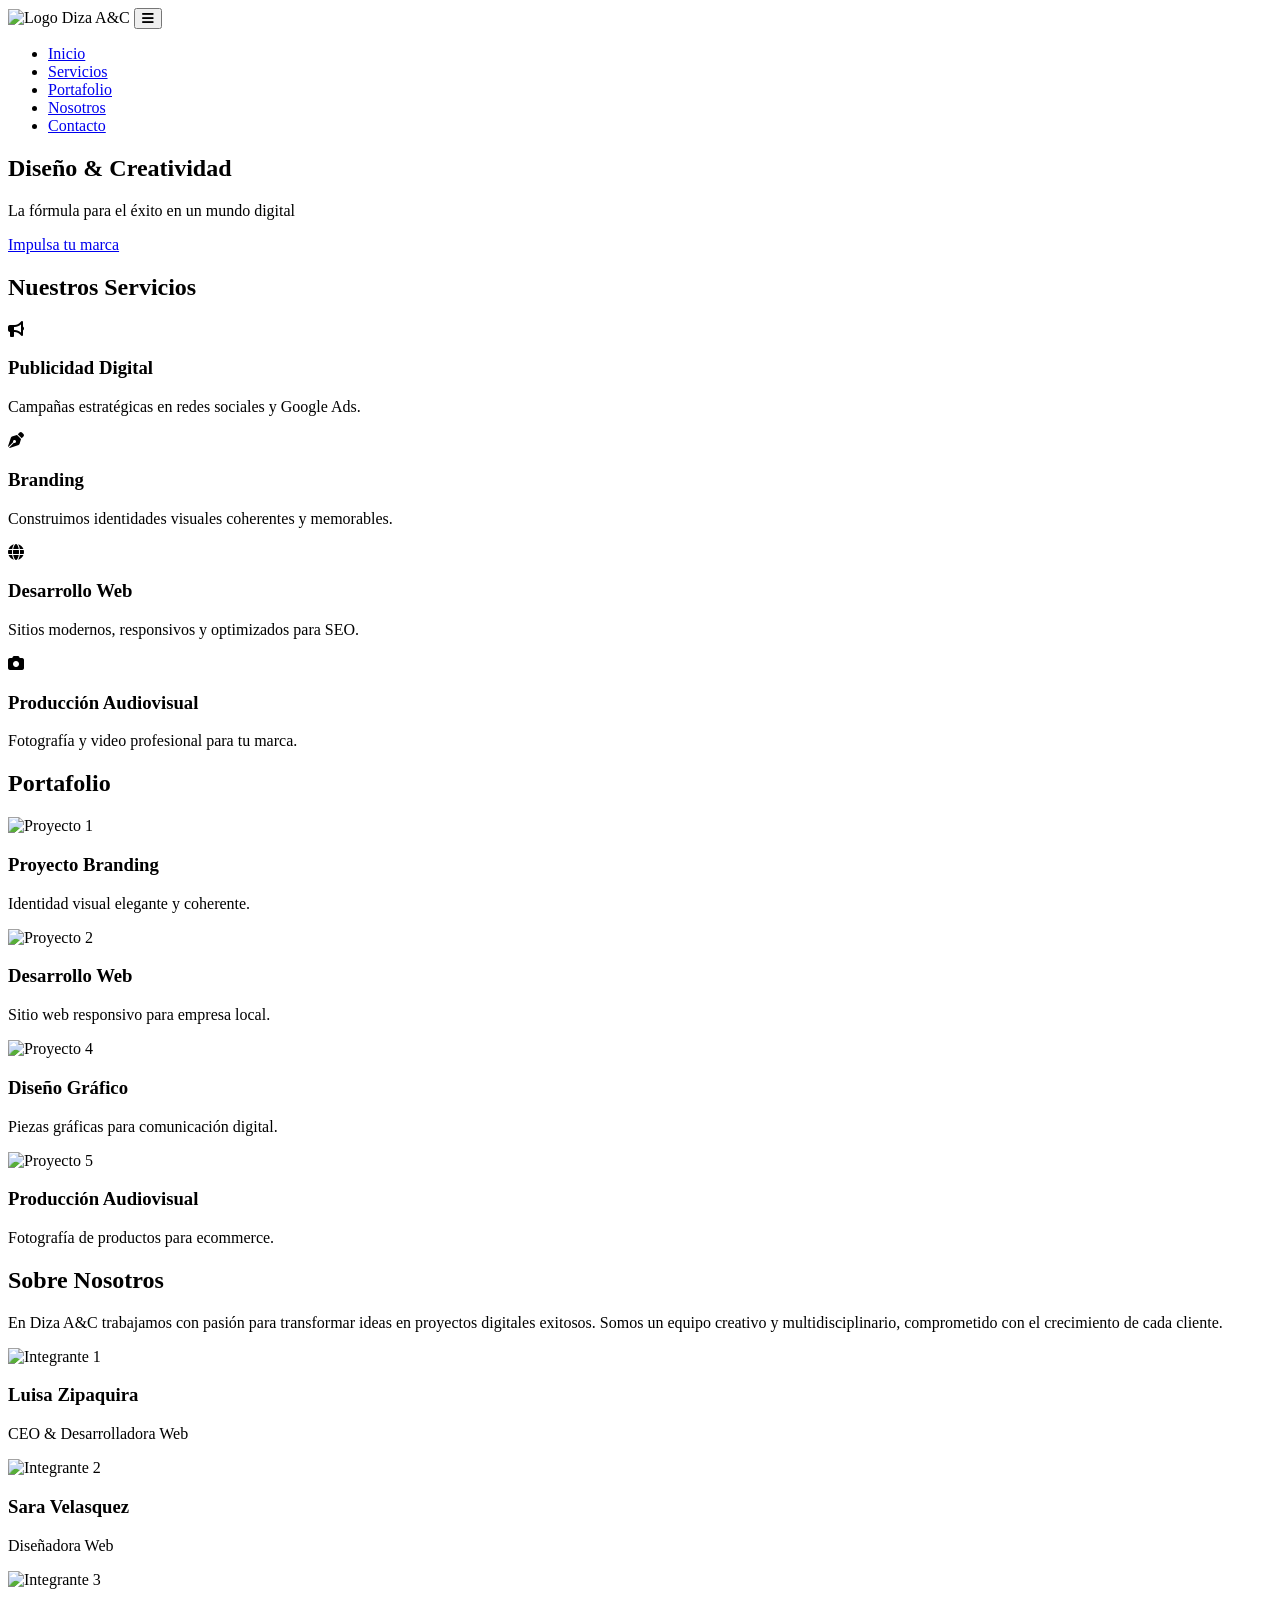
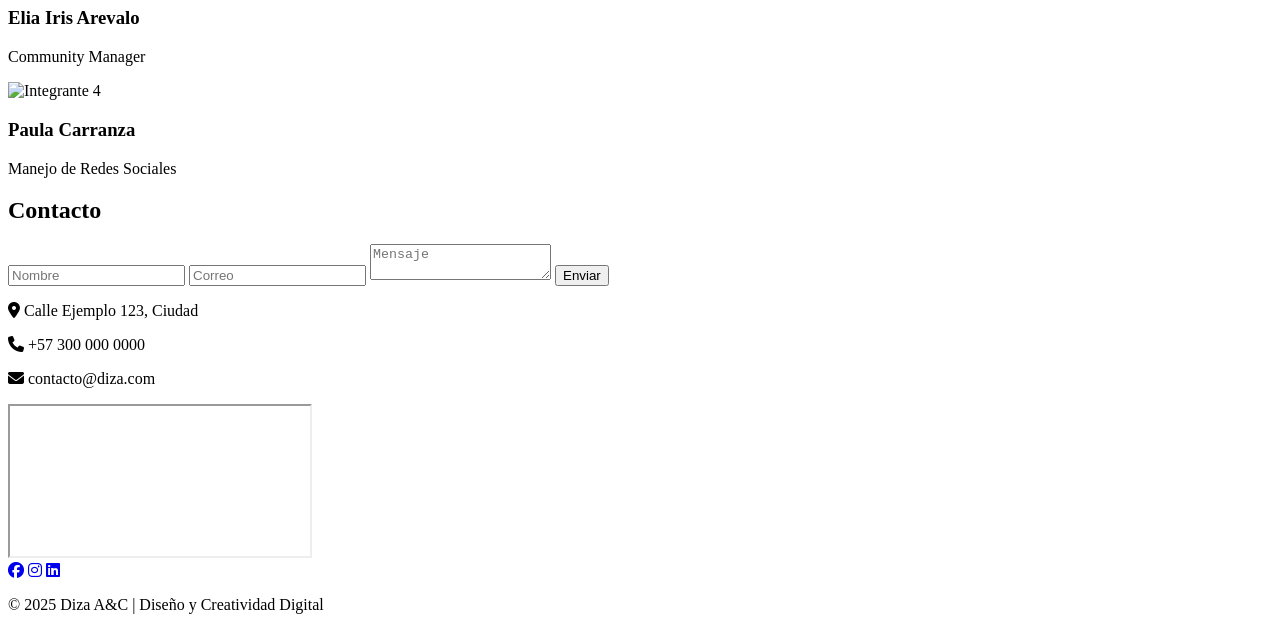
==== index.html @ 9c0b898d "Add files via upload" ====
<!DOCTYPE html>
<html lang="es">
<head>
  <meta charset="UTF-8">
  <meta name="viewport" content="width=device-width, initial-scale=1.0">
  <title>Diza A&C | Agencia de Marketing Digital</title>
  <link rel="stylesheet" href="css/style.css">
  <!-- Google Fonts -->
  <link href="https://fonts.googleapis.com/css2?family=Playfair+Display:wght@600&family=Poppins:wght@300;400;600;700&display=swap" rel="stylesheet">
  <!-- Font Awesome -->
  <link rel="stylesheet" href="https://cdnjs.cloudflare.com/ajax/libs/font-awesome/6.5.0/css/all.min.css">
</head>
<body>

<!-- NAVBAR -->
<header>
  <nav class="navbar container">
    
    <img src="img/logo.svg" alt="Logo Diza A&C" width="150" height="50" >
    <button class="nav-toggle" id="nav-toggle"><i class="fas fa-bars"></i></button>
    <ul class="nav-links" id="nav-links">
      <li><a href="#inicio" class="active">Inicio</a></li>
      <li><a href="servicios.html">Servicios</a></li>
      <li><a href="portafolio.html">Portafolio</a></li>
      <li><a href="nosotros.html">Nosotros</a></li>
      <li><a href="contacto.html">Contacto</a></li>
    </ul>
  </nav>
</header>

<!-- HERO -->
<section id="inicio" class="hero">
  <div class="hero-overlay"></div>
  <div class="hero-content">
    <h1>Diseño & Creatividad</h1>
    <p>La fórmula para el éxito en un mundo digital</p>
    <a href="#servicios" class="btn-primary">Impulsa tu marca</a>
  </div>
</section>

<!-- SERVICIOS -->
<section id="servicios" class="section">
  <div class="container">
    <h2 class="section-title">Nuestros Servicios</h2>
    <div class="grid">
      <div class="card">
        <i class="fas fa-bullhorn icon"></i>
        <h3>Publicidad Digital</h3>
        <p>Campañas estratégicas en redes sociales y Google Ads.</p>
      </div>
      <div class="card">
        <i class="fas fa-pen-nib icon"></i>
        <h3>Branding</h3>
        <p>Construimos identidades visuales coherentes y memorables.</p>
      </div>
      <div class="card">
        <i class="fas fa-globe icon"></i>
        <h3>Desarrollo Web</h3>
        <p>Sitios modernos, responsivos y optimizados para SEO.</p>
      </div>
      <div class="card">
        <i class="fas fa-camera icon"></i>
        <h3>Producción Audiovisual</h3>
        <p>Fotografía y video profesional para tu marca.</p>
      </div>
    </div>
  </div>
</section>

<!-- PORTAFOLIO -->
<section id="portafolio" class="section dark">
  <div class="container">
    <h2 class="section-title">Portafolio</h2>
    <div class="grid portfolio">
      <div class="card">
        <img src="img/Identidad.jpg" alt="Proyecto 1">
        <h3>Proyecto Branding</h3>
        <p>Identidad visual elegante y coherente.</p>
      </div>
      <div class="card">
        <img src="img/Index.jpg" alt="Proyecto 2">
        <h3>Desarrollo Web</h3>
        <p>Sitio web responsivo para empresa local.</p>
      </div>
      <div class="card">
        <img src="img/Express.jpg" alt="Proyecto 4">
        <h3>Diseño Gráfico</h3>
        <p>Piezas gráficas para comunicación digital.</p>
      </div>
      <div class="card">
        <img src="img/Visual.jpg" alt="Proyecto 5">
        <h3>Producción Audiovisual</h3>
        <p>Fotografía de productos para ecommerce.</p>
      </div>
    </div>
  </div>
</section>

<!-- NOSOTROS -->
<section id="nosotros" class="nosotros section">
  <div class="container">
    <h2>Sobre Nosotros</h2>
    <p>
      En Diza A&C trabajamos con pasión para transformar ideas en proyectos digitales exitosos.
      Somos un equipo creativo y multidisciplinario, comprometido con el crecimiento de cada cliente.
    </p>

    <div class="team">
      <div class="member">
        <img src="img/Luisa (2).jpeg" alt="Integrante 1">
        <h3>Luisa Zipaquira</h3>
        <p>CEO & Desarrolladora Web</p>
      </div>
      <div class="member">
        <img src="img/sara.jpeg" alt="Integrante 2">
        <h3>Sara Velasquez</h3>
        <p>Diseñadora Web</p>
      </div>
      <div class="member">
        <img src="img/Iris.jpeg" alt="Integrante 3">
        <h3>Elia Iris Arevalo</h3>
        <p>Community Manager</p>
      </div>
      <div class="member">
        <img src="img/paula.jpeg" alt="Integrante 4">
        <h3>Paula Carranza</h3>
        <p>Manejo de Redes Sociales</p>
      </div>
    </div>
  </div>
</section>

<!-- CONTACTO -->
<section id="contacto" class="section dark">
  <div class="container">
    <h2 class="section-title">Contacto</h2>
    <div class="contact-grid">
      <form class="form">
        <input type="text" placeholder="Nombre" required>
        <input type="email" placeholder="Correo" required>
        <textarea placeholder="Mensaje" required></textarea>
        <button type="submit" class="btn-primary">Enviar</button>
      </form>
      <div class="info">
        <p><i class="fas fa-map-marker-alt"></i> Calle Ejemplo 123, Ciudad</p>
        <p><i class="fas fa-phone"></i> +57 300 000 0000</p>
        <p><i class="fas fa-envelope"></i> contacto@diza.com</p>
        <iframe src="https://www.google.com/maps?q=bogota&output=embed"></iframe>
        <div class="socials">
          <a href="#"><i class="fab fa-facebook"></i></a>
          <a href="#"><i class="fab fa-instagram"></i></a>
          <a href="#"><i class="fab fa-linkedin"></i></a>
        </div>
      </div>
    </div>
  </div>
</section>

<!-- FOOTER -->
<footer>
  <p>&copy; 2025 Diza A&C | Diseño y Creatividad Digital</p>
</footer>

<!-- JS -->
<script>
  const toggle = document.getElementById('nav-toggle');
  const links = document.getElementById('nav-links');
  toggle.addEventListener('click', () => {
    links.classList.toggle('open');
  });
</script>

</body>
</html>
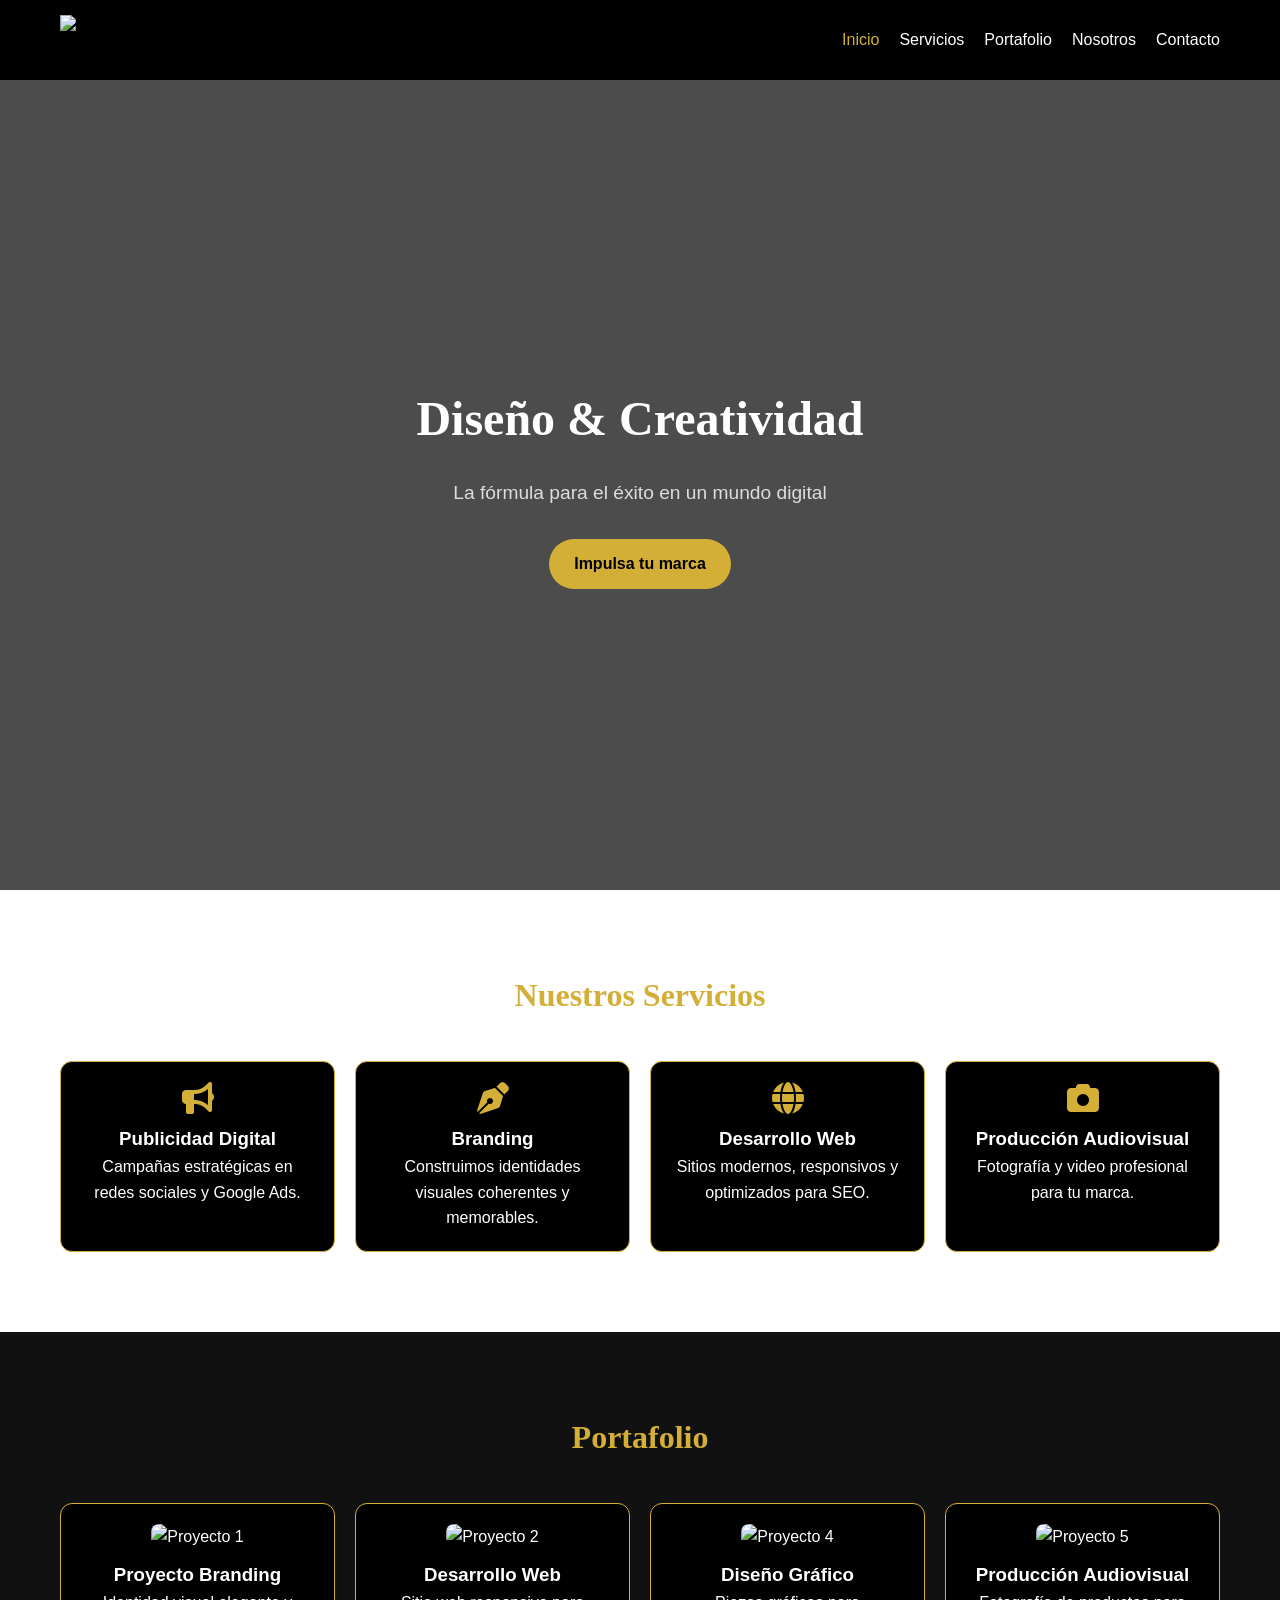
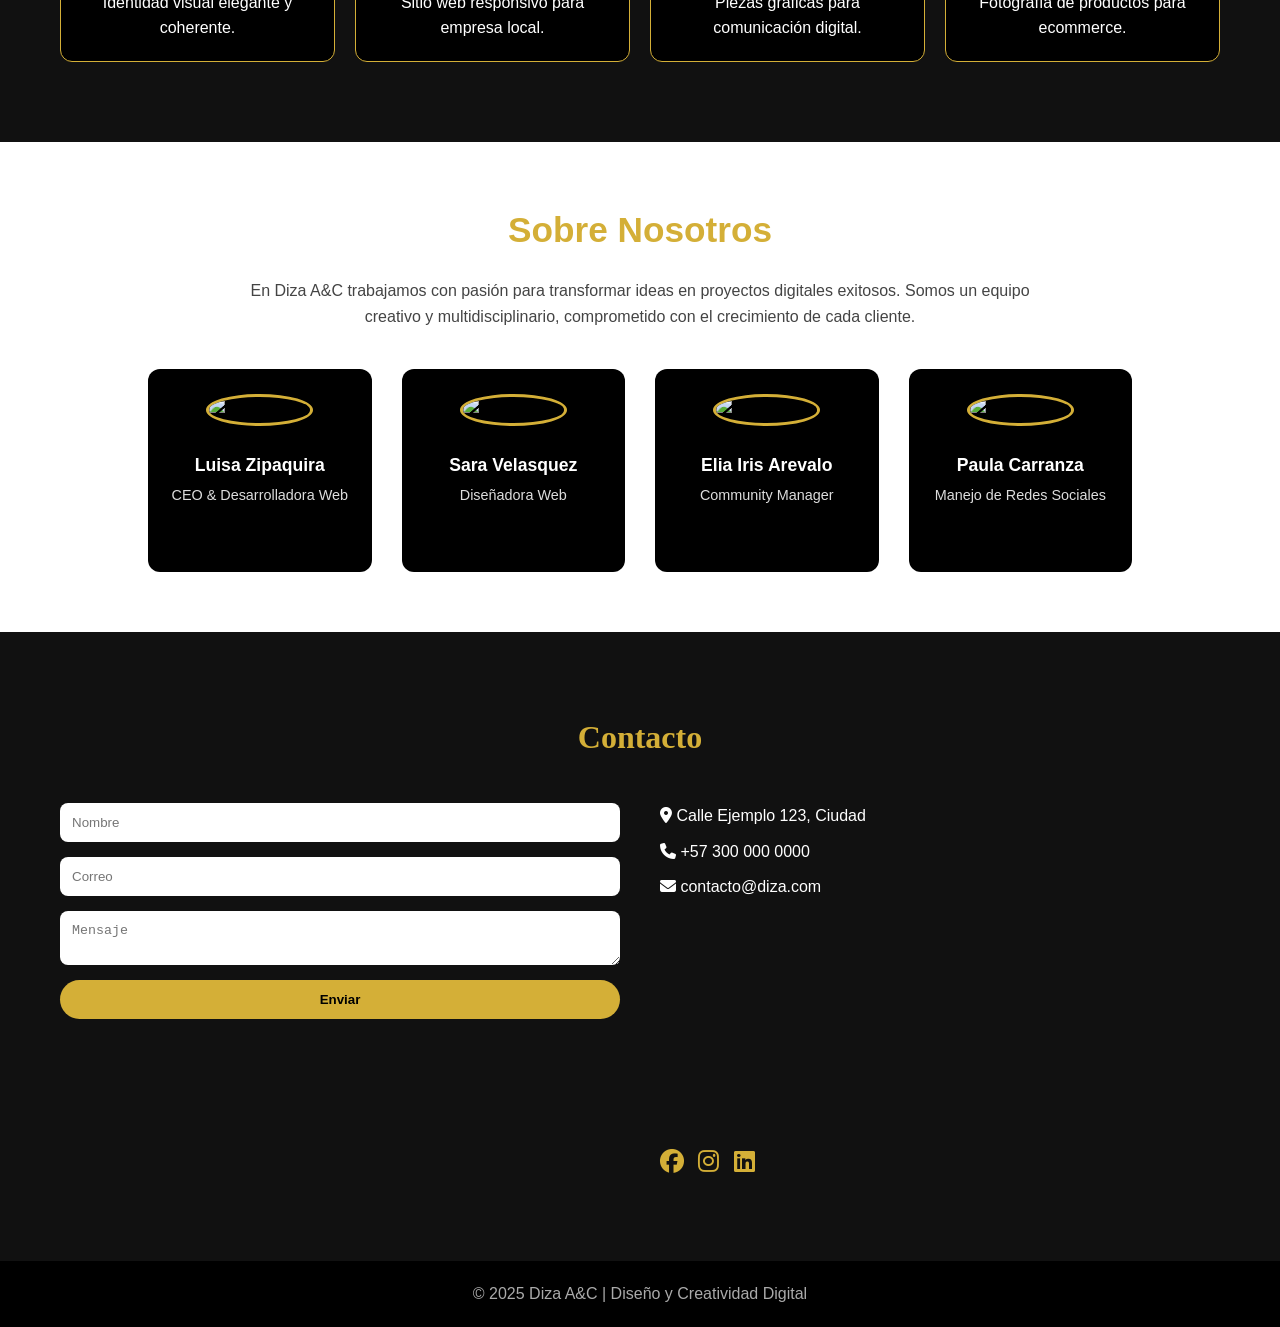
==== commit 42549a59: "Update index.html" ====
--- a/index.html
+++ b/index.html
@@ -4,7 +4,7 @@
   <meta charset="UTF-8">
   <meta name="viewport" content="width=device-width, initial-scale=1.0">
   <title>Diza A&C | Agencia de Marketing Digital</title>
-  <link rel="stylesheet" href="css/style.css">
+  <link rel="stylesheet" href="style.css">
   <!-- Google Fonts -->
   <link href="https://fonts.googleapis.com/css2?family=Playfair+Display:wght@600&family=Poppins:wght@300;400;600;700&display=swap" rel="stylesheet">
   <!-- Font Awesome -->
@@ -172,3 +172,4 @@
 
 </body>
 </html>
+
--- a/style.css
+++ b/style.css
@@ -0,0 +1,242 @@
+:root {
+  --negro: #000;
+  --blanco: #fff;
+  --dorado: #d4af37;
+  --gris: #111;
+}
+
+* { margin: 0; padding: 0; box-sizing: border-box; }
+body {
+  font-family: 'Poppins', sans-serif;
+  background: var(--blanco);
+  color: var(--negro);
+  line-height: 1.6;
+}
+.container { max-width: 1200px; margin: auto; padding: 0 20px; }
+
+/* NAVBAR */
+header { background: var(--negro); }
+.navbar {
+  display: flex; justify-content: space-between; align-items: center;
+  padding: 15px 20px;
+}
+.logo { font-family: 'Playfair Display', serif; color: var(--blanco); font-size: 1.5rem; }
+.logo span { color: var(--dorado); }
+.nav-links { list-style: none; display: flex; gap: 20px; }
+.nav-links li a { color: var(--blanco); text-decoration: none; transition: .3s; }
+.nav-links li a:hover, .nav-links li a.active { color: var(--dorado); }
+.nav-toggle { display: none; background: none; border: none; color: var(--blanco); font-size: 1.5rem; }
+
+/* HERO */
+.hero {
+  position: relative;
+  background: url('https://www.aden.org/wp-content/uploads/2024/01/compliance-4-1024x683.jpeg') no-repeat center/cover;
+  color: var(--blanco);
+  height: 90vh;
+  display: flex;
+  align-items: center;
+  justify-content: center;
+  text-align: center;
+  padding: 20px;
+}
+
+.hero-overlay {
+  position: absolute;
+  inset: 0;
+  background: rgba(0,0,0,0.7);
+}
+
+.hero-content {
+  position: relative;
+  z-index: 1;
+  max-width: 800px;
+}
+
+.hero h1 {
+  font-size: 3rem;
+  font-family: 'Playfair Display', serif;
+  margin-bottom: 20px;
+}
+
+.hero p {
+  font-size: 1.2rem;
+  margin-bottom: 30px;
+  color: #ddd;
+}
+
+.btn-primary {
+  display: inline-block;
+  background-color: var(--dorado);
+  color: var(--negro);
+  padding: 12px 25px;
+  border-radius: 25px;
+  text-decoration: none;
+  font-weight: bold;
+  transition: all 0.3s ease;
+}
+
+.btn-primary:hover {
+  background-color: #b8911a; /* un dorado más oscuro */
+  transform: scale(1.05);
+}
+
+/* SECCIONES */
+.section { padding: 80px 20px; }
+.section.dark { background: var(--gris); color: var(--blanco); }
+.section-title { font-family: 'Playfair Display', serif; font-size: 2rem; margin-bottom: 40px; text-align: center; color: var(--dorado); }
+
+/* GRID */
+.grid { display: grid; grid-template-columns: repeat(auto-fit, minmax(250px, 1fr)); gap: 20px; }
+
+/* CARDS */
+.card {
+  background: var(--negro); color: var(--blanco);
+  padding: 20px; border-radius: 12px; text-align: center;
+  border: 1px solid var(--dorado); transition: .3s;
+}
+.card:hover { transform: translateY(-5px); }
+.card img { width: 100%; border-radius: 8px; margin-bottom: 10px; }
+.icon { font-size: 2rem; color: var(--dorado); margin-bottom: 10px; }
+
+/* ABOUT */
+/* Sección Nosotros */
+.nosotros {
+  background: var(--blanco);
+  padding: 60px 10%;
+  text-align: center;
+}
+
+.nosotros h2 {
+  color: var(--dorado);
+  margin-bottom: 20px;
+  font-size: 2.2rem;
+}
+
+.nosotros p {
+  max-width: 800px;
+  margin: 0 auto 40px;
+  color: #444;
+  line-height: 1.6;
+}
+
+/* Grid del equipo */
+.nosotros .team {
+  display: grid;
+  grid-template-columns: repeat(auto-fit, minmax(200px, 1fr));
+  gap: 30px;
+}
+
+.nosotros .member {
+  background: var(--negro);
+  padding: 25px 20px;
+  border-radius: 12px;
+  transition: transform 0.3s ease, box-shadow 0.3s ease;
+}
+
+.nosotros .member:hover {
+  transform: translateY(-5px);
+  box-shadow: 0 6px 15px rgba(0,0,0,0.3);
+}
+
+.nosotros .member img {
+  width: 120px;
+  height: 120px;
+  object-fit: cover;
+  border-radius: 50%;
+  border: 3px solid var(--dorado);
+  margin-bottom: 15px;
+}
+
+.nosotros .member h3 {
+  color: var(--blanco);
+  margin: 10px 0 5px;
+  font-size: 1.1rem;
+}
+
+.nosotros .member p {
+  color: #ddd;
+  font-size: 0.9rem;
+}
+
+/* CONTACTO */
+.contact-grid { display: grid; grid-template-columns: 1fr 1fr; gap: 40px; }
+.form { display: flex; flex-direction: column; gap: 15px; }
+.form input, .form textarea {
+  padding: 12px; border: none; border-radius: 8px;
+}
+.form button { border: none; cursor: pointer; }
+.info p { margin-bottom: 10px; }
+.info iframe { width: 100%; height: 200px; border: none; border-radius: 8px; margin-top: 10px; }
+.socials { margin-top: 15px; }
+.socials a { color: var(--dorado); font-size: 1.5rem; margin-right: 10px; transition: .3s; }
+.socials a:hover { color: var(--blanco); }
+
+/* FOOTER */
+footer { background: var(--negro); color: #aaa; text-align: center; padding: 20px; }
+
+/* RESPONSIVE */
+@media (max-width: 768px) {
+  .nav-links { display: none; flex-direction: column; background: var(--negro); position: absolute; top: 60px; right: 20px; padding: 20px; border-radius: 8px; }
+  .nav-links.open { display: flex; }
+  .nav-toggle { display: block; }
+  .about { grid-template-columns: 1fr; }
+  .contact-grid { grid-template-columns: 1fr; }
+}
+
+/* ===================== */
+/* RESPONSIVE DESIGN     */
+/* ===================== */
+
+/* Tablets */
+@media (max-width: 992px) {
+  .navbar {
+    flex-direction: column;
+    align-items: flex-start;
+  }
+  .nav-links {
+    margin-top: 10px;
+    flex-wrap: wrap;
+    gap: 10px;
+  }
+  .page-hero h1 {
+    font-size: 2.2rem;
+  }
+}
+
+/* Celulares */
+@media (max-width: 600px) {
+  .navbar {
+    padding: 10px 20px;
+  }
+  .logo {
+    font-size: 1.2rem;
+  }
+  .nav-links {
+    flex-direction: column;
+    gap: 12px;
+    width: 100%;
+  }
+  .nav-links a {
+    display: block;
+    width: 100%;
+    text-align: left;
+    padding: 8px 0;
+  }
+
+  .page-hero {
+    padding: 60px 15px;
+  }
+  .page-hero h1 {
+    font-size: 1.8rem;
+  }
+  .page-hero p {
+    font-size: 1rem;
+  }
+
+  .team {
+    grid-template-columns: 1fr;
+  }
+  .cards, .grid {
+    grid-template-columns: 1fr;
+  }
+}
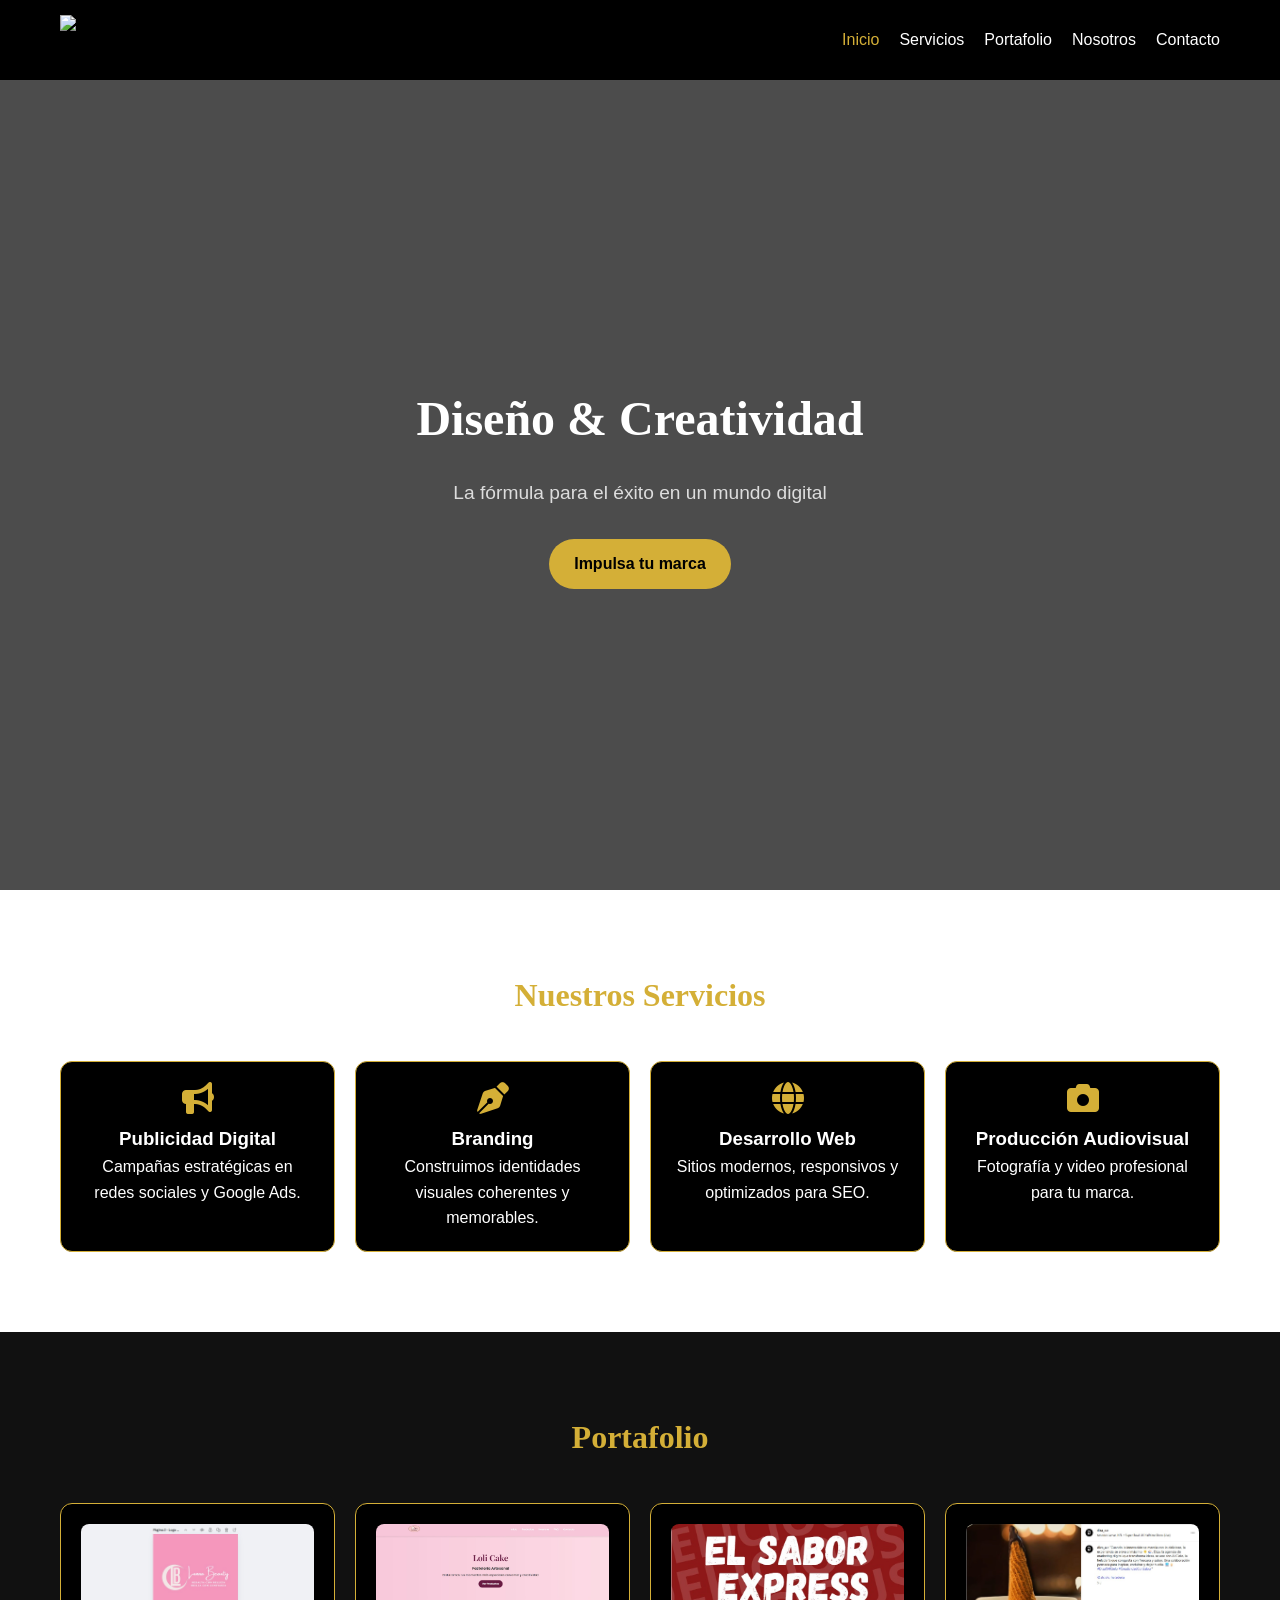
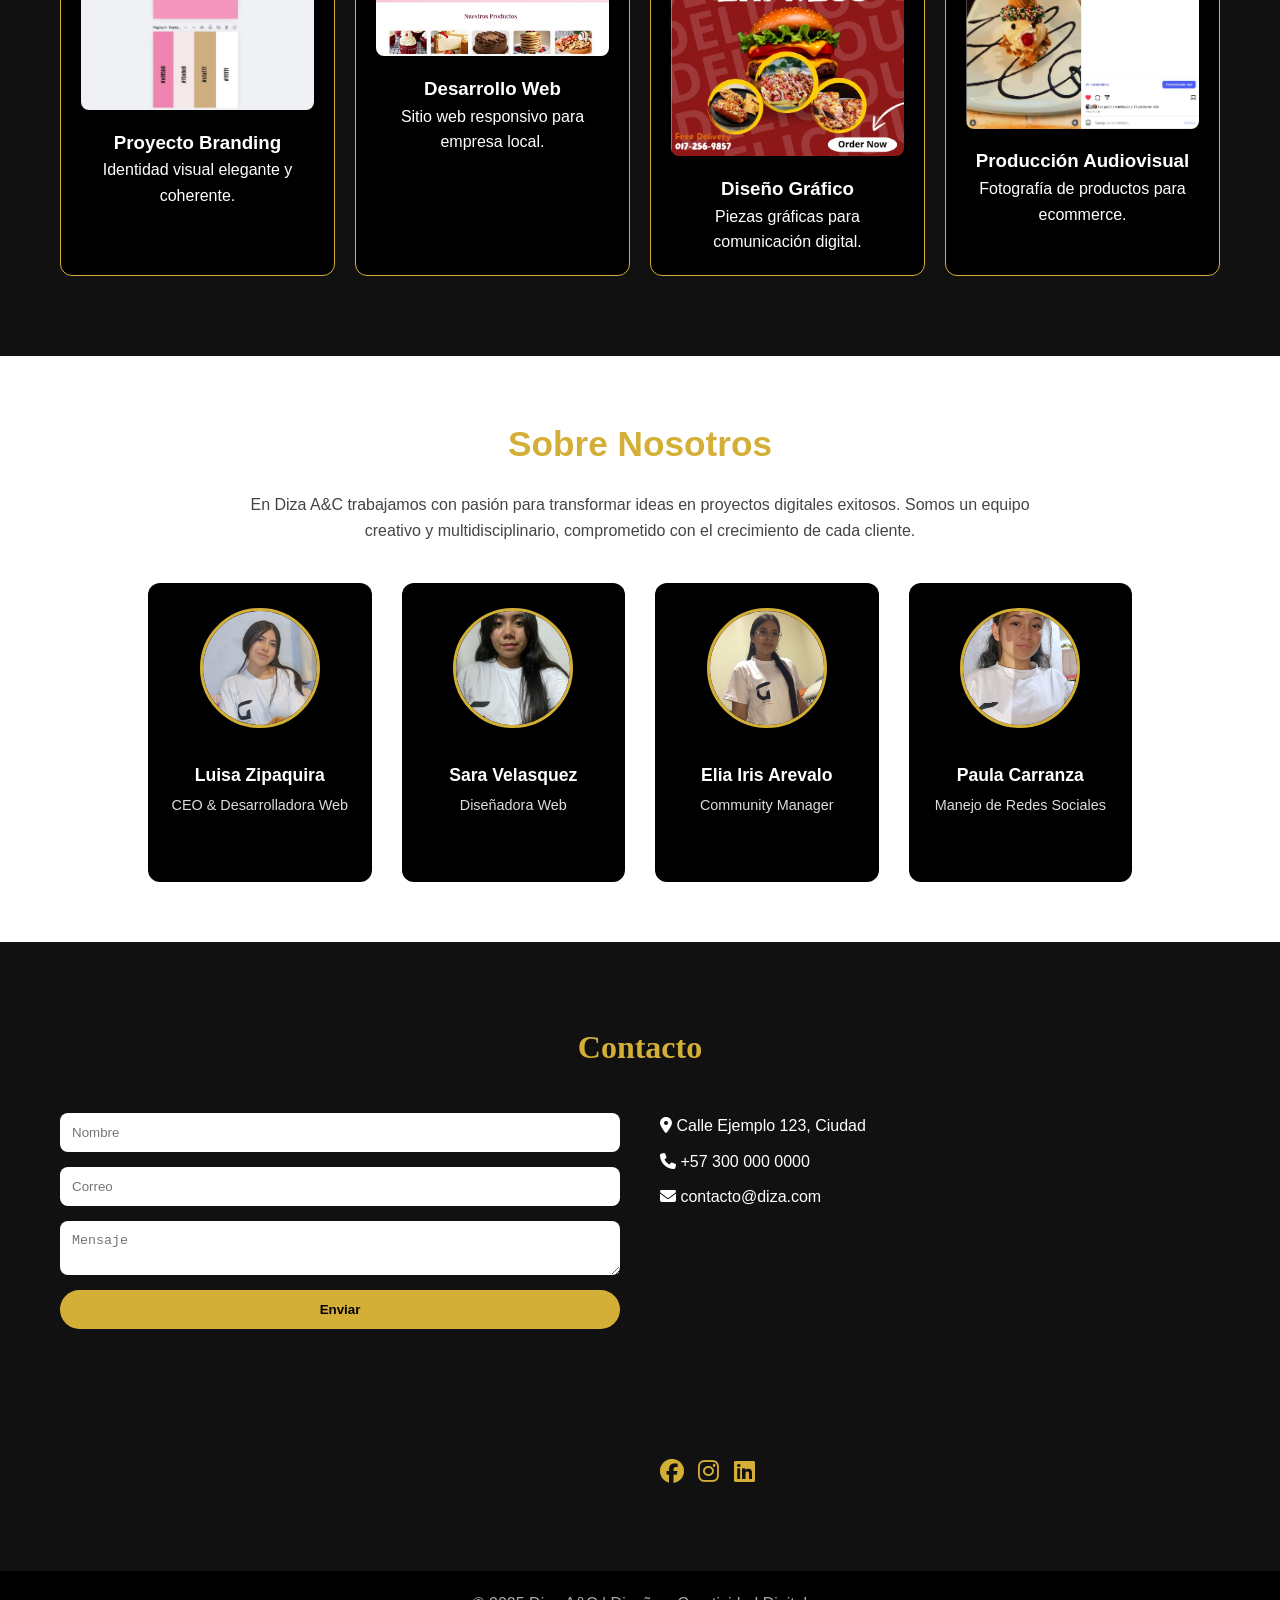
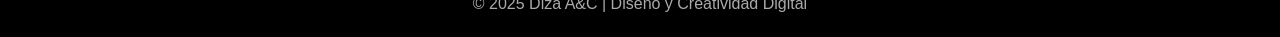
==== commit 15879efa: "Update index.html" ====
--- a/index.html
+++ b/index.html
@@ -73,22 +73,22 @@
     <h2 class="section-title">Portafolio</h2>
     <div class="grid portfolio">
       <div class="card">
-        <img src="img/Identidad.jpg" alt="Proyecto 1">
+        <img src="Identidad.jpg" alt="Proyecto 1">
         <h3>Proyecto Branding</h3>
         <p>Identidad visual elegante y coherente.</p>
       </div>
       <div class="card">
-        <img src="img/Index.jpg" alt="Proyecto 2">
+        <img src="Index.jpg" alt="Proyecto 2">
         <h3>Desarrollo Web</h3>
         <p>Sitio web responsivo para empresa local.</p>
       </div>
       <div class="card">
-        <img src="img/Express.jpg" alt="Proyecto 4">
+        <img src="Express.jpg" alt="Proyecto 4">
         <h3>Diseño Gráfico</h3>
         <p>Piezas gráficas para comunicación digital.</p>
       </div>
       <div class="card">
-        <img src="img/Visual.jpg" alt="Proyecto 5">
+        <img src="Visual.jpg" alt="Proyecto 5">
         <h3>Producción Audiovisual</h3>
         <p>Fotografía de productos para ecommerce.</p>
       </div>
@@ -107,22 +107,22 @@
 
     <div class="team">
       <div class="member">
-        <img src="img/Luisa (2).jpeg" alt="Integrante 1">
+        <img src="Luisa (2).jpeg" alt="Integrante 1">
         <h3>Luisa Zipaquira</h3>
         <p>CEO & Desarrolladora Web</p>
       </div>
       <div class="member">
-        <img src="img/sara.jpeg" alt="Integrante 2">
+        <img src="sara.jpeg" alt="Integrante 2">
         <h3>Sara Velasquez</h3>
         <p>Diseñadora Web</p>
       </div>
       <div class="member">
-        <img src="img/Iris.jpeg" alt="Integrante 3">
+        <img src="Iris.jpeg" alt="Integrante 3">
         <h3>Elia Iris Arevalo</h3>
         <p>Community Manager</p>
       </div>
       <div class="member">
-        <img src="img/paula.jpeg" alt="Integrante 4">
+        <img src="paula.jpeg" alt="Integrante 4">
         <h3>Paula Carranza</h3>
         <p>Manejo de Redes Sociales</p>
       </div>
@@ -173,3 +173,4 @@
 </body>
 </html>
 
+
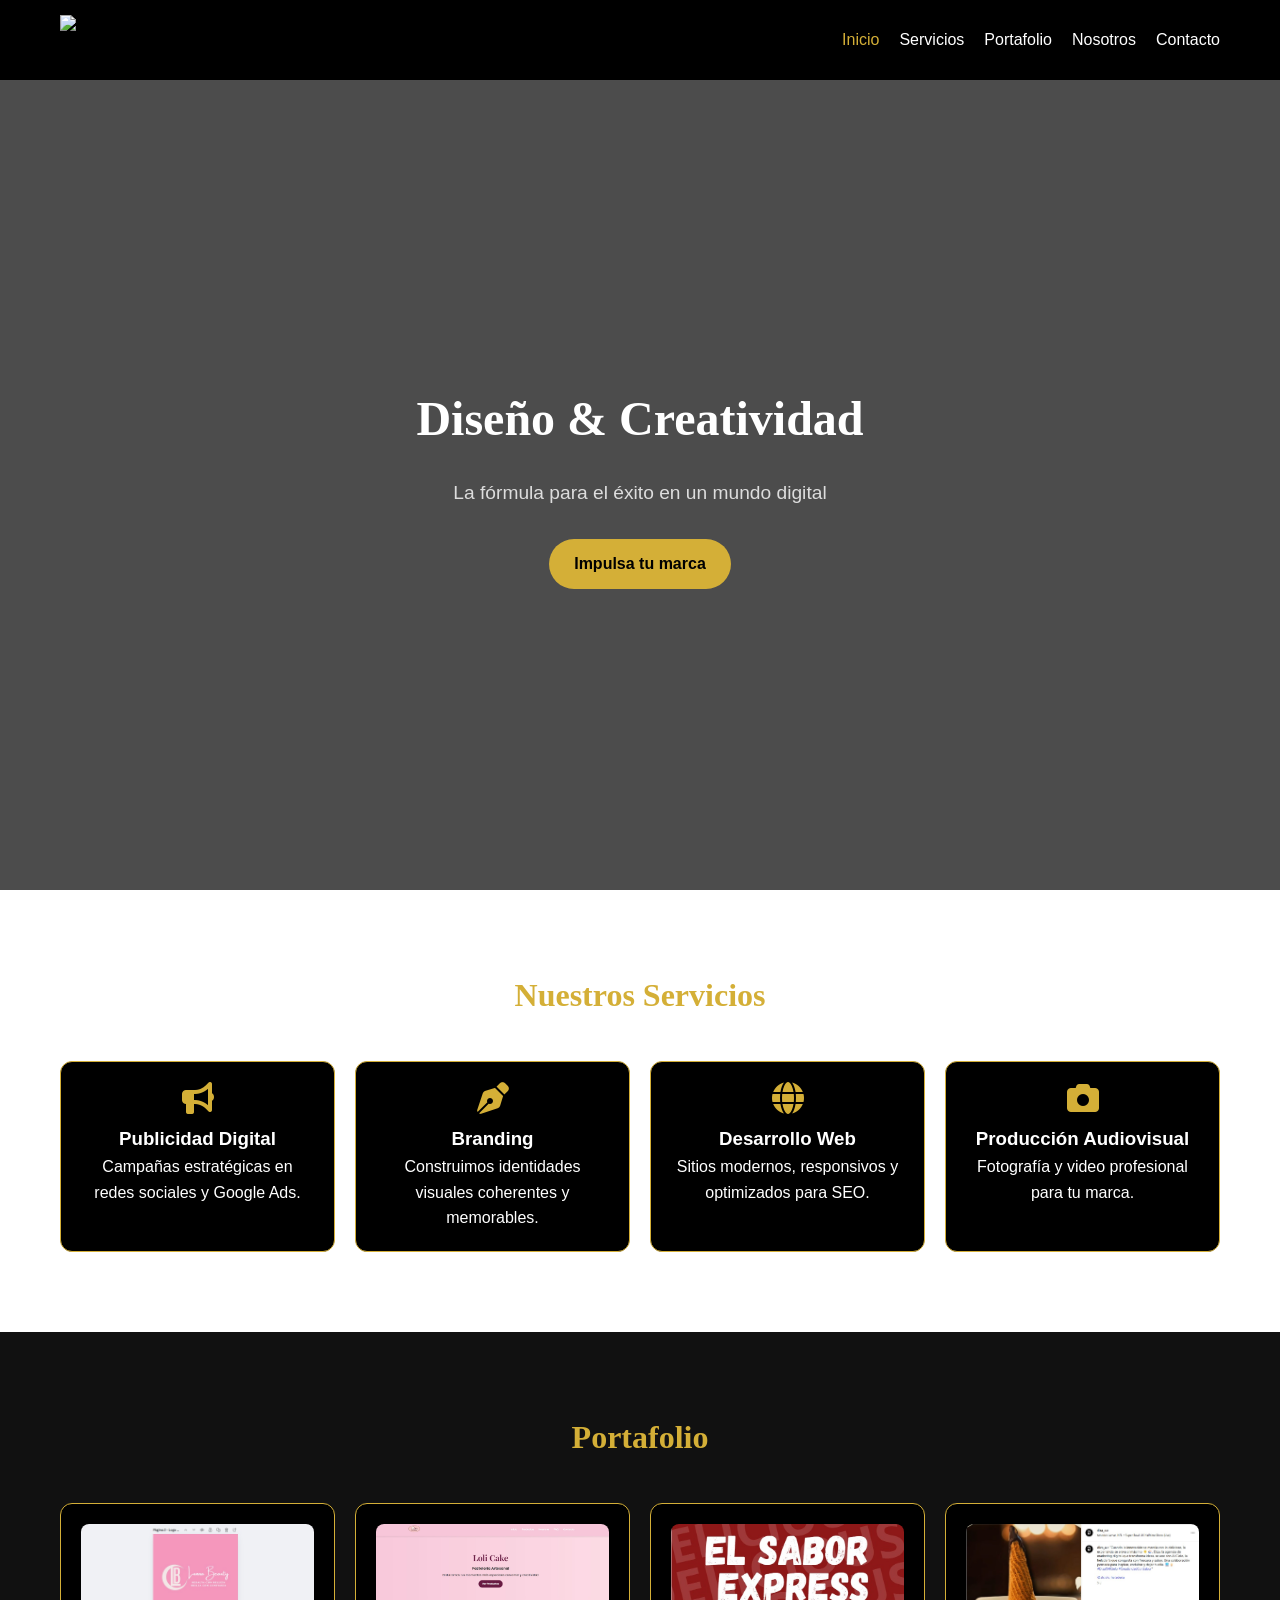
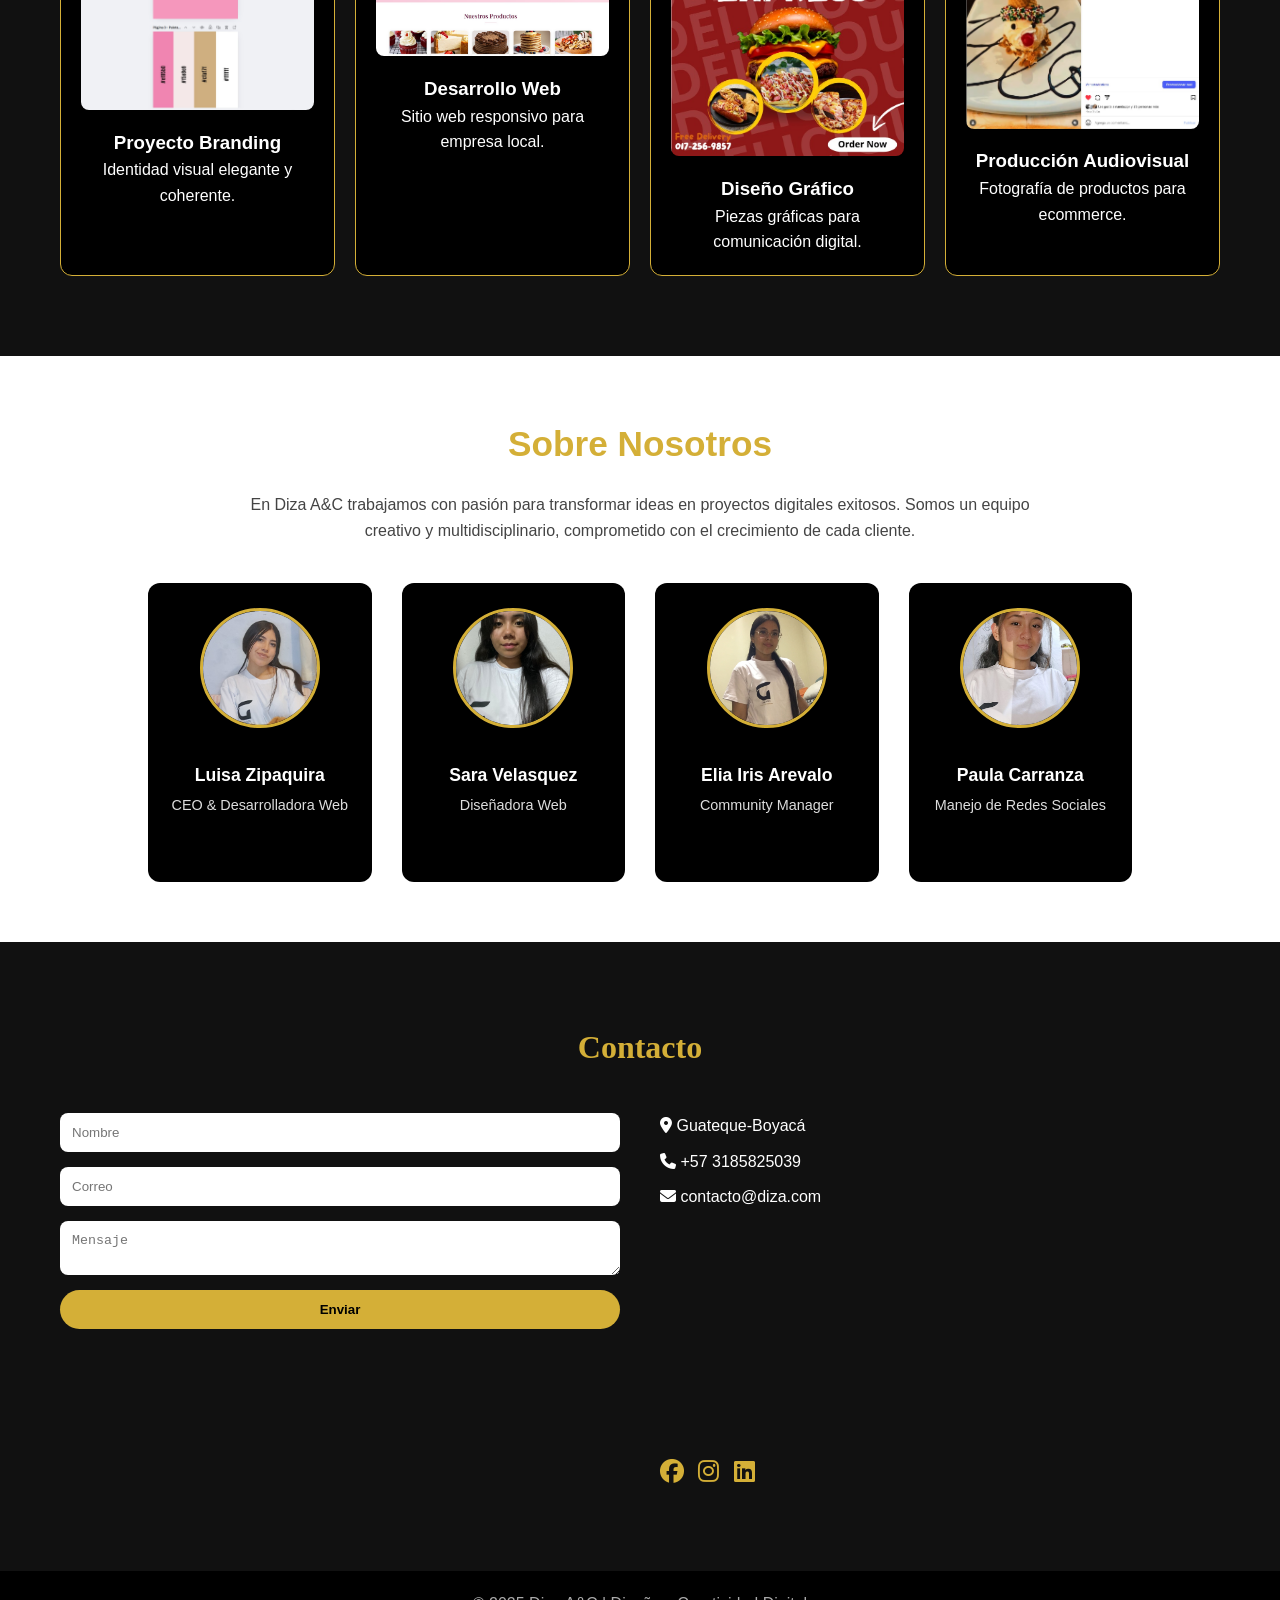
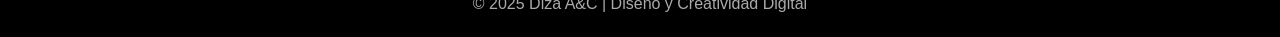
==== commit 2db055e3: "Update index.html" ====
--- a/index.html
+++ b/index.html
@@ -142,10 +142,10 @@
         <button type="submit" class="btn-primary">Enviar</button>
       </form>
       <div class="info">
-        <p><i class="fas fa-map-marker-alt"></i> Calle Ejemplo 123, Ciudad</p>
-        <p><i class="fas fa-phone"></i> +57 300 000 0000</p>
+        <p><i class="fas fa-map-marker-alt"></i> Guateque-Boyacá </p>
+        <p><i class="fas fa-phone"></i> +57 3185825039</p>
         <p><i class="fas fa-envelope"></i> contacto@diza.com</p>
-        <iframe src="https://www.google.com/maps?q=bogota&output=embed"></iframe>
+        <iframe src="https://www.google.com/maps/place/Guateque,+Boyac%C3%A1/data=!4m2!3m1!1s0x8e4002ac3dcd0023:0x9408de06cc563fc6?sa=X&ved=1t:242&ictx=111"></iframe>
         <div class="socials">
           <a href="#"><i class="fab fa-facebook"></i></a>
           <a href="#"><i class="fab fa-instagram"></i></a>
@@ -174,3 +174,4 @@
 </html>
 
 
+
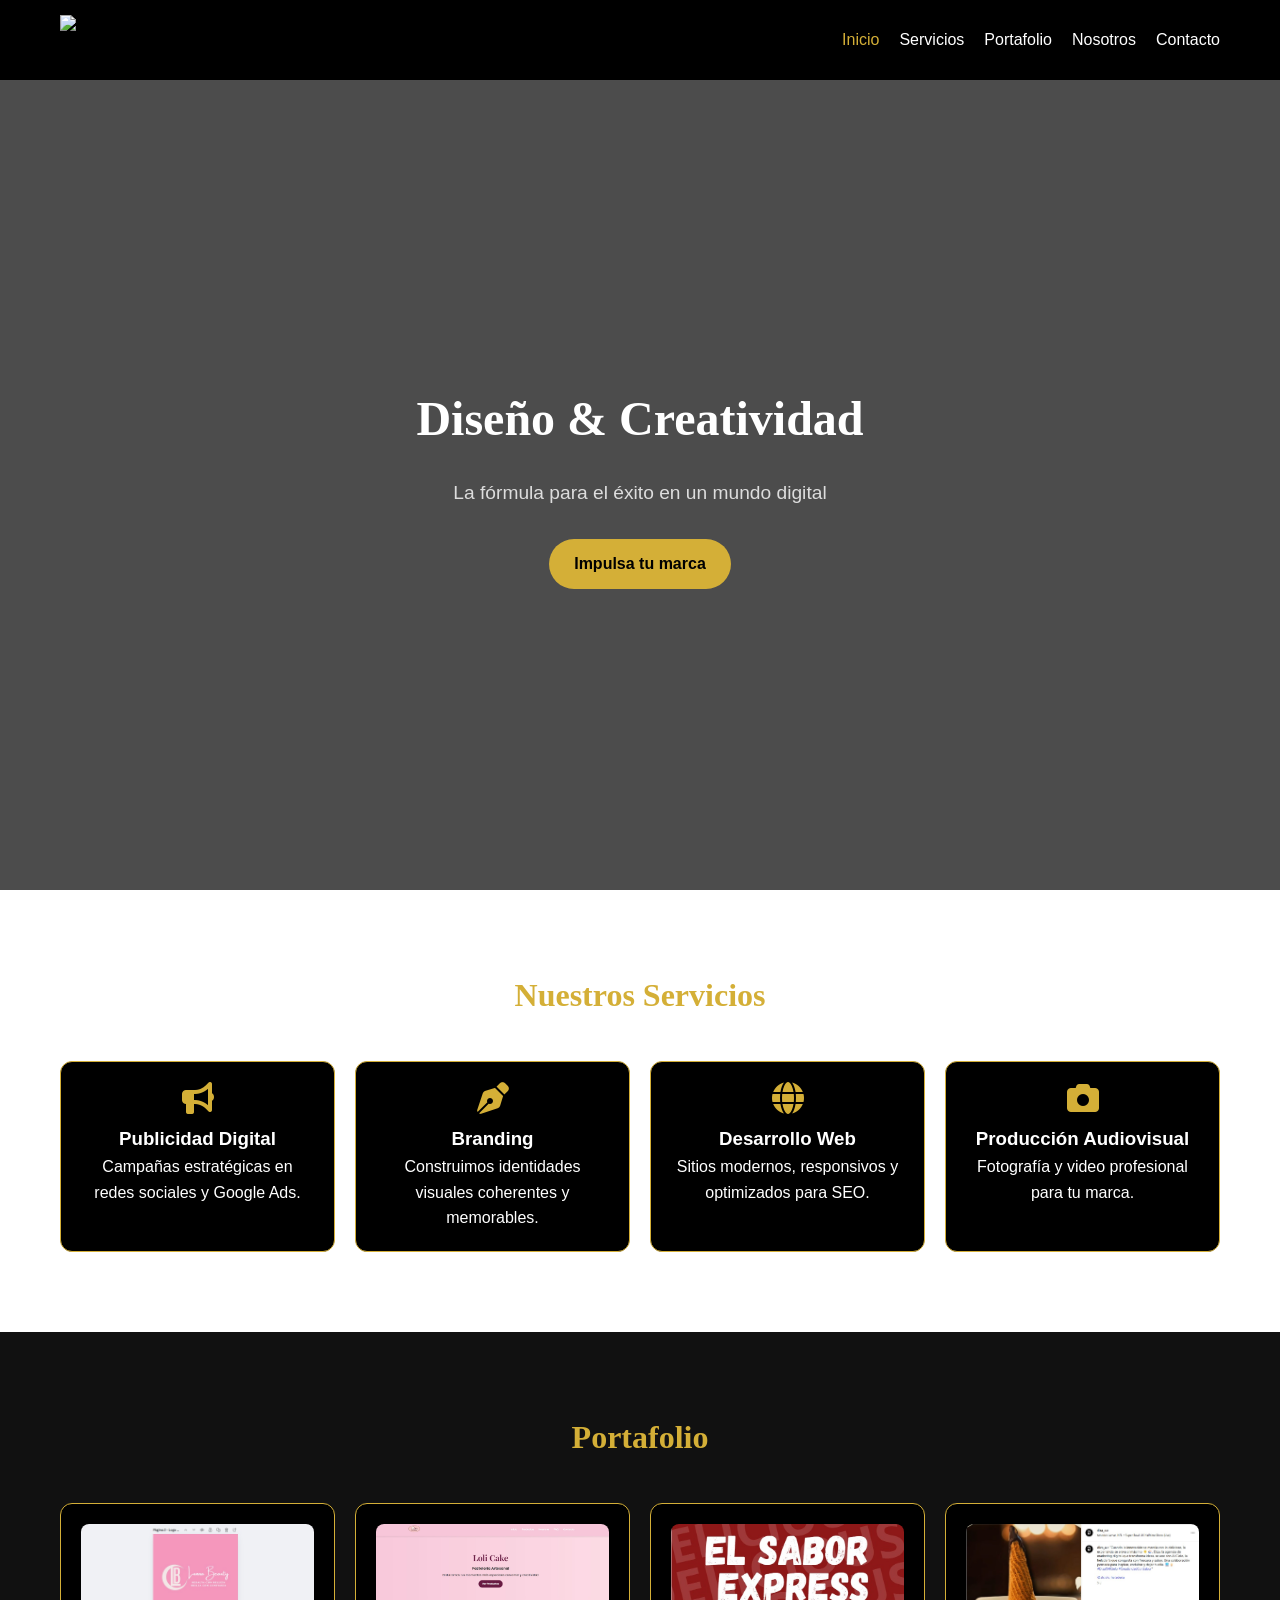
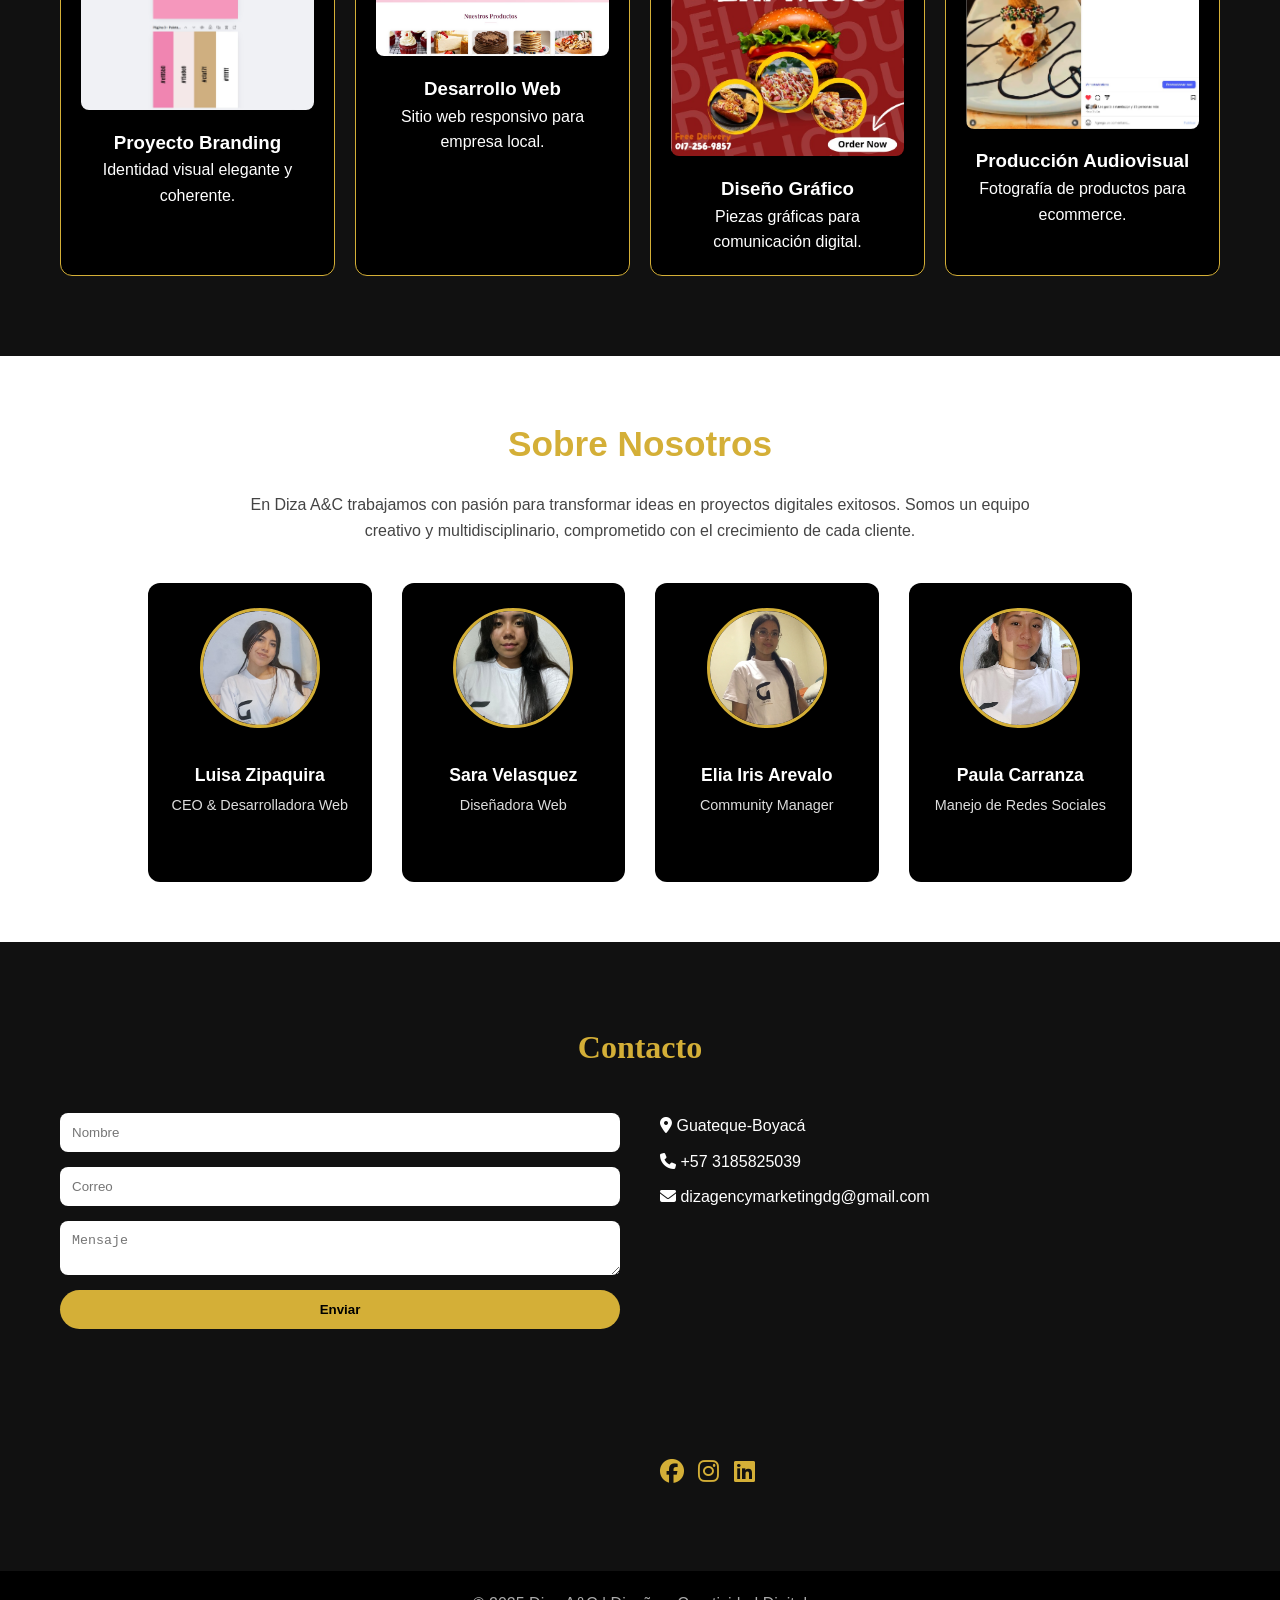
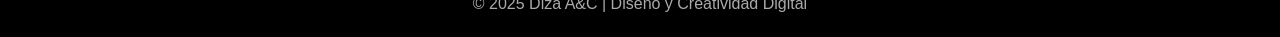
==== commit e277c436: "Update index.html" ====
--- a/index.html
+++ b/index.html
@@ -144,7 +144,7 @@
       <div class="info">
         <p><i class="fas fa-map-marker-alt"></i> Guateque-Boyacá </p>
         <p><i class="fas fa-phone"></i> +57 3185825039</p>
-        <p><i class="fas fa-envelope"></i> contacto@diza.com</p>
+        <p><i class="fas fa-envelope"></i> dizagencymarketingdg@gmail.com</p>
         <iframe src="https://www.google.com/maps/place/Guateque,+Boyac%C3%A1/data=!4m2!3m1!1s0x8e4002ac3dcd0023:0x9408de06cc563fc6?sa=X&ved=1t:242&ictx=111"></iframe>
         <div class="socials">
           <a href="#"><i class="fab fa-facebook"></i></a>
@@ -175,3 +175,4 @@
 
 
 
+
